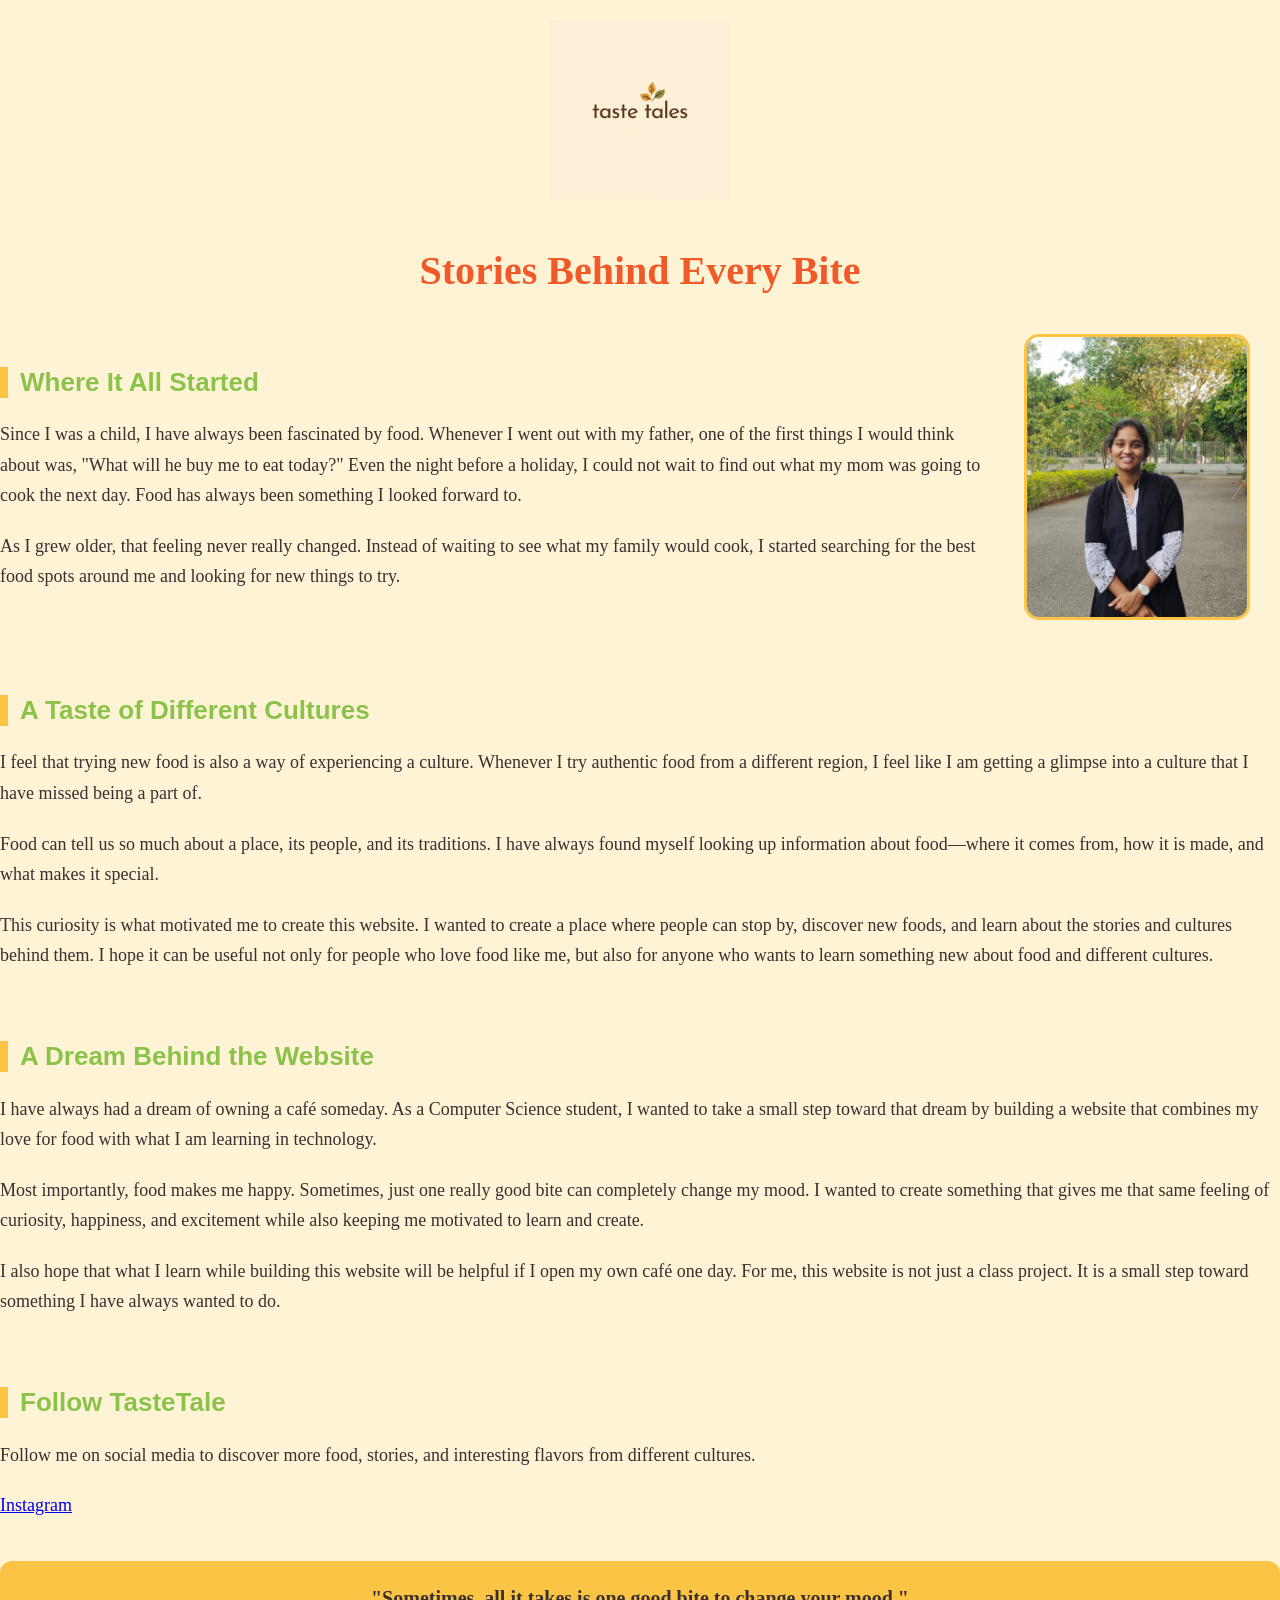
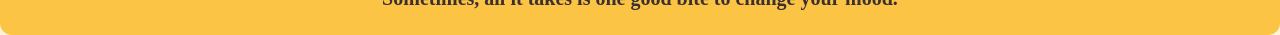
==== about.html @ fd17862a "About Page" ====
<html>
    <head>
        <!-- Page title displayed in the browser tab -->
        <title>TasteTales</title>
        <!-- Link to the external CSS stylesheet -->
        <link rel="stylesheet" href="style.css">
    </head>

    <body>
        <!-- TasteTale logo -->
        <div class="logo">
            <img src="images/logo.png" alt="TasteTale Logo">
        </div>
        <!-- Main About Page Content -->
        <div class="about-content">
            <!-- Main heading of the page -->
            <h1>Stories Behind Every Bite</h1>
            <!-- First section: Personal introduction and photo -->
            <div class="about-section">
                <!-- Text explaining my connection with food -->
                <div class="about-text">
                    <h2>Where It All Started</h2>
                    <p>
                        Since I was a child, I have always been fascinated by food.
                        Whenever I went out with my father, one of the first things
                        I would think about was, "What will he buy me to eat today?"
                        Even the night before a holiday, I could not wait to find out
                        what my mom was going to cook the next day.
                        Food has always been something I looked forward to.
                    </p>
                    <p>
                        As I grew older, that feeling never really changed. Instead
                        of waiting to see what my family would cook, I started
                        searching for the best food spots around me and looking for
                        new things to try.
                    </p>
                </div>
                <!-- Personal photo -->
                <div class="about-photo">

                    <img src="images/myphoto.jpeg" alt="A photo of me">
                </div>
            </div>
            <!-- Section about food and different cultures -->
            <section>
                <h2>A Taste of Different Cultures</h2>
                <p>
                    I feel that trying new food is also a way of experiencing a
                    culture. Whenever I try authentic food from a different region,
                    I feel like I am getting a glimpse into a culture that I have
                    missed being a part of.
                </p>
                <p>
                    Food can tell us so much about a place, its people, and its
                    traditions. I have always found myself looking up information
                    about food—where it comes from, how it is made, and what makes
                    it special.
                </p>
                <p>
                    This curiosity is what motivated me to create this website.
                    I wanted to create a place where people can stop by, discover
                    new foods, and learn about the stories and cultures behind them.
                    I hope it can be useful not only for people who love food like
                    me, but also for anyone who wants to learn something new about
                    food and different cultures.
                </p>
            </section>
            <!-- Section explaining the inspiration and purpose of the website -->
            <section>
                <h2>A Dream Behind the Website</h2>
                <p>
                    I have always had a dream of owning a café someday. As a
                    Computer Science student, I wanted to take a small step toward
                    that dream by building a website that combines my love for food
                    with what I am learning in technology.
                </p>
                <p>
                    Most importantly, food makes me happy. Sometimes, just one
                    really good bite can completely change my mood. I wanted to
                    create something that gives me that same feeling of curiosity,
                    happiness, and excitement while also keeping me motivated to
                    learn and create.
                </p>
                <p>
                    I also hope that what I learn while building this website will
                    be helpful if I open my own café one day. For me, this website
                    is not just a class project. It is a small step toward something
                    I have always wanted to do.
                </p>
            </section>
            <!-- Social media section -->
            <section>
                <h2>Follow TasteTale</h2>
                <!-- Invitation to follow TasteTale on social media -->
                <p>
                    Follow me on social media to discover more food, stories,
                    and interesting flavors from different cultures.
                </p>
                <!-- Instagram link that opens in a new browser tab -->
                <p>
                    <a href="https://www.instagram.com/sumaenjam/" target="_blank">
                        Instagram
                    </a>
                </p>
            </section>
            <!-- Closing quote about food and happiness -->
            <div class="food-quote">
                <p>
                    "Sometimes, all it takes is one good bite to change your mood."
                </p>
            </div>
        </div>
    </body>
</html>
---- style.css ----
/*
    COLOR PALETTE

    Yellow:     #FCC445
    - Used for highlights, borders, and the food quote background.

    Orange:     #F05A28
    - Used for the main heading.

    Green:      #8BC34A
    - Used for subheadings.

    Cream:      #FFF3D6
    - Used for the main page background.

    Dark Brown: #3B2F2F
    - Used for the main text and quote text.
*/

/* logo */

.logo {
    text-align: center;
    padding: 20px;
}

.logo img {
    width: 180px;
    height: auto;
}

/* Main Page */

body {
    background-color: #FFF3D6;
    color: #3B2F2F;
    /* Font for the main content */
    font-family: Georgia, "Times New Roman", serif;
    margin: 0;
    padding: 0;
}

/* Main Heading */

h1 {
    color: #F05A28;
    /* Heading font */
    font-family: Georgia, "Times New Roman", serif;
    text-align: center;
    font-size: 40px;
    margin-bottom: 40px;
}

/* Subheadings */

h2 {
    color: #8BC34A;
    /* Different font from paragraph */
    font-family: Arial, Helvetica, sans-serif;
    font-size: 26px;
    margin-top: 25px;
    border-left: 8px solid #FCC445;
    padding-left: 12px;
}

/* Paragraphs */

p {
    font-size: 18px;
    line-height: 1.7;
    margin-bottom: 20px;
}

/* First Section
   Text + Photo */

.about-section {
    display: flex;
    align-items: center;
    gap: 40px;
    margin-bottom: 40px;
}


/* Text on the left */

.about-text {
    flex: 1;
}

/* Photo on the right */

.about-photo {
    flex-shrink: 0;
    text-align: center;
    margin-right: 30px;
}


/* Photo size */

.about-photo img {
    width: 220px;
    height: 280px;
    object-fit: cover;
    border-radius: 15px;
    /* Yellow border */
    border: 3px solid #FCC445;
}

/* Culture & Dream Sections */

section {
    margin-top: 35px;
    padding-top: 10px;
}

/* Food Quote */

.food-quote {
    background-color: #FCC445;
    margin-top: 40px;
    padding: 10px 25px;
    border-radius: 12px;
    text-align: center;
}

.food-quote p {
    color: #3B2F2F;
    font-size: 20px;
    font-weight: bold;
    margin: 10px;
}
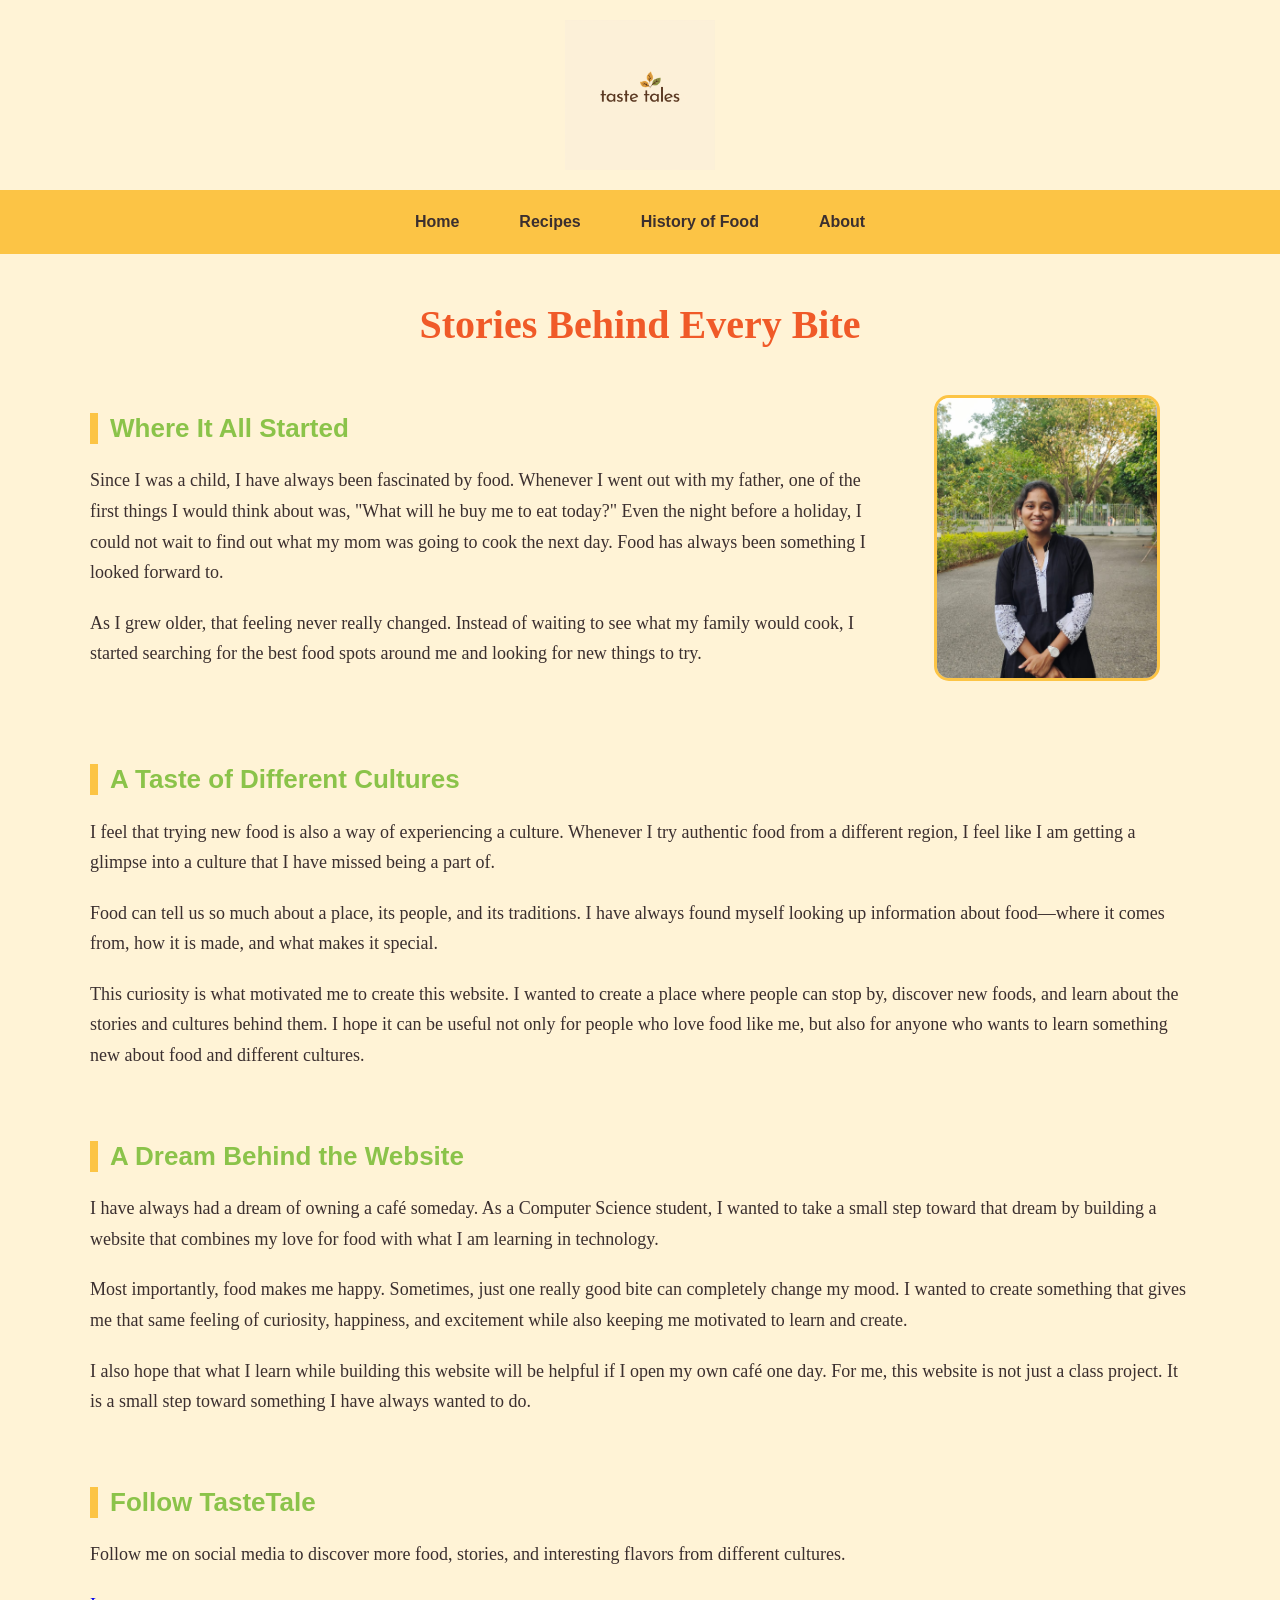
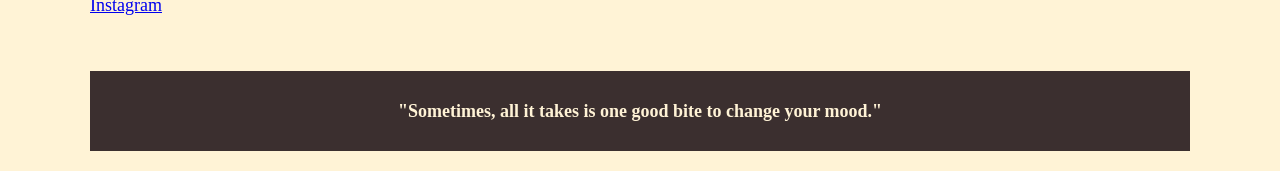
==== commit c84a27d1: "Added CSS layout for about page and LinkedIn certificate" ====
--- a/about.html
+++ b/about.html
@@ -1,17 +1,29 @@
+<html>
 
-<html>
     <head>
+
         <!-- Page title displayed in the browser tab -->
         <title>TasteTales</title>
         <!-- Link to the external CSS stylesheet -->
         <link rel="stylesheet" href="style.css">
+
     </head>
 
     <body>
+
         <!-- TasteTale logo -->
         <div class="logo">
             <img src="images/logo.png" alt="TasteTale Logo">
         </div>
+
+        <!-- Navigation links to the other pages of the website -->
+        <nav class="navigation">
+            <a href="index.html">Home</a>
+            <a href="recipes.html">Recipes</a>
+            <a href="foodhistory.html">History of Food</a>
+            <a href="about.html">About</a>
+        </nav>
+        
         <!-- Main About Page Content -->
         <div class="about-content">
             <!-- Main heading of the page -->
@@ -36,12 +48,14 @@
                         new things to try.
                     </p>
                 </div>
+
                 <!-- Personal photo -->
                 <div class="about-photo">
-
                     <img src="images/myphoto.jpeg" alt="A photo of me">
                 </div>
+
             </div>
+
             <!-- Section about food and different cultures -->
             <section>
                 <h2>A Taste of Different Cultures</h2>
@@ -66,6 +80,7 @@
                     food and different cultures.
                 </p>
             </section>
+
             <!-- Section explaining the inspiration and purpose of the website -->
             <section>
                 <h2>A Dream Behind the Website</h2>
@@ -89,6 +104,7 @@
                     I have always wanted to do.
                 </p>
             </section>
+
             <!-- Social media section -->
             <section>
                 <h2>Follow TasteTale</h2>
@@ -104,12 +120,13 @@
                     </a>
                 </p>
             </section>
-            <!-- Closing quote about food and happiness -->
-            <div class="food-quote">
-                <p>
-                    "Sometimes, all it takes is one good bite to change your mood."
-                </p>
-            </div>
+            
+            <!-- Footer section -->
+            <footer class="footer">
+                <!-- Food quote -->
+                <p>"Sometimes, all it takes is one good bite to change your mood."</p>
+            </footer>
         </div>
     </body>
+
 </html>
--- a/style.css
+++ b/style.css
@@ -25,8 +25,37 @@
 }
 
 .logo img {
-    width: 180px;
+    width: 150px;
     height: auto;
+}
+
+/*
+    Navigation Layout
+
+    Flexbox is used to arrange the navigation
+    links horizontally across the page.
+*/
+.navigation {
+    display: flex;
+    justify-content: center;
+    gap: 30px;
+    background-color: #FCC445;
+    padding: 15px;
+}
+
+/* Style the navigation links */
+.navigation a {
+    color: #3B2F2F;
+    font-family: Arial, Helvetica, sans-serif;
+    font-weight: bold;
+    text-decoration: none;
+    padding: 8px 15px;
+}
+
+/* Change the link appearance when the mouse is over it */
+.navigation a:hover {
+    background-color: #FFF3D6;
+    border-radius: 8px;
 }
 
 /* Main Page */
@@ -71,16 +100,24 @@
     margin-bottom: 20px;
 }
 
+/* Main content area
+   Keeps the About page content centered and readable */
+.about-content {
+    max-width: 1100px;
+    margin: 0 auto;
+    padding: 20px 40px;
+}
+
 /* First Section
    Text + Photo */
 
 .about-section {
     display: flex;
     align-items: center;
+    justify-content: space-between;
     gap: 40px;
     margin-bottom: 40px;
 }
-
 
 /* Text on the left */
 
@@ -95,7 +132,6 @@
     text-align: center;
     margin-right: 30px;
 }
-
 
 /* Photo size */
 
@@ -115,20 +151,24 @@
     padding-top: 10px;
 }
 
-/* Food Quote */
-
-.food-quote {
-    background-color: #FCC445;
-    margin-top: 40px;
-    padding: 10px 25px;
-    border-radius: 12px;
-    text-align: center;
+/*
+    Simple Footer
+    Flexbox is used to arrange the quote
+*/
+.footer {
+    display: flex;
+    justify-content: center;
+    align-items: center;
+    gap: 25px;
+    margin-top: 50px;
+    padding: 25px;
+    background-color: #3B2F2F;
 }
 
-.food-quote p {
-    color: #3B2F2F;
-    font-size: 20px;
+/* Food quote in the footer */
+.footer p {
+    color: #FFF3D6;
+    font-size: 18px;
     font-weight: bold;
-    margin: 10px;
+    margin: 0;
 }
-
